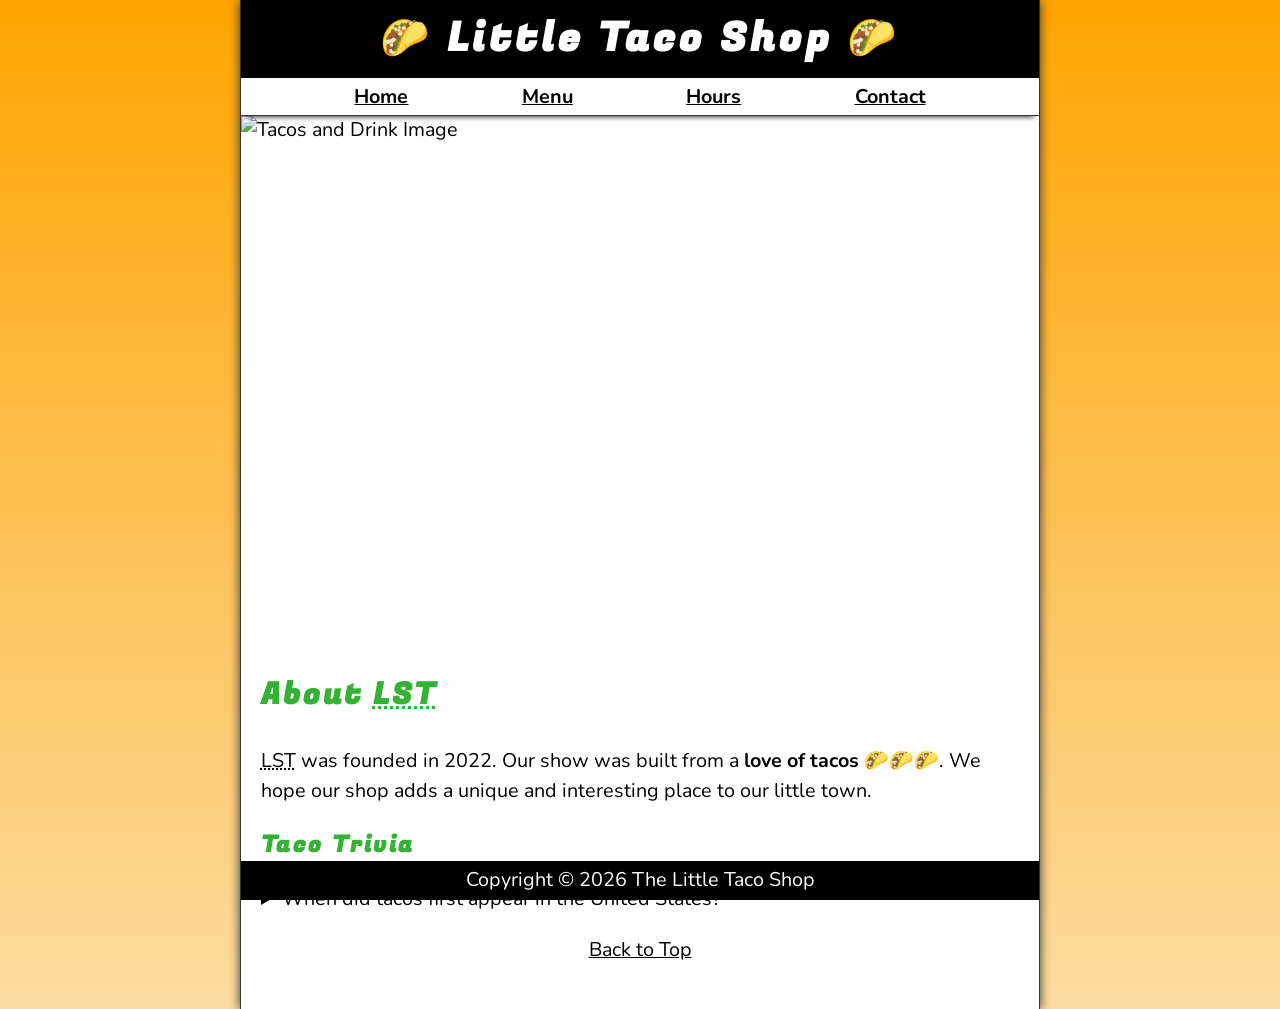
==== about.html @ d2eb625e "Add Little Taco Shop multi-page restaurant website Built a complete multi-page restaurant website wi" ====
<!doctype html>
<html lang="en">
  <head>
    <meta charset="UTF-8" />
    <meta name="viewport" content="width=device-width, initial-scale=1.0" />
    <title>About LST</title>
    <link rel="stylesheet" href="style.css" />
    <script src="main.js" defer></script>
  </head>
  <body>
    <header class="header">
      <h1 class="header__h1">Little Taco Shop</h1>

      <nav class="header__nav">
        <ul class="header__ul">
          <li><a href="index.html">Home</a></li>
          <li><a href="index.html#menu">Menu</a></li>
          <li><a href="hours.html">Hours</a></li>
          <li><a href="contact.html">Contact</a></li>
        </ul>
      </nav>
    </header>

    <section class="hero">
      <figure>
        <img
          src="image/tacos_delicioso_1000x667.png"
          alt="Tacos and Drink Image"
          title="Tacos and Drinks"
          width="1000"
          height="667"
        />
        <figcaption class="offscreen">Try These Delicious Tacos</figcaption>
      </figure>
    </section>

    <main class="main">
      <article id="about" class="main__article about">
        <h2>About <abbr title="Little Taco Shop">LST</abbr></h2>
        <p>
          <abbr title="Little Taco Shop">LST</abbr> was founded in
          <time datetime="2022">2022</time>. Our show was built from a
          <strong>love of tacos</strong> 🌮🌮🌮. We hope our shop adds a unique
          and interesting place to our little town.
        </p>

        <aside class="about__trivia">
          <h3>Taco Trivia</h3>
          <details>
            <summary>When did tacos first appear in the United States?</summary>
            <p class="about__trivia-answer">
              Jeffrey M. Pilcher, taco historian and professor of history at the
              University of Minnesota, says the earlies mention of tacos in the
              United States are in a newspaper from
              <time datetime="1905">1905</time>.
            </p>
            <p>
              (Source:
              <cite>
                <a
                  href="https://www.smithsonianmag.com/arts-culture/where-did-the-taco-come-from-81228162/"
                  >Smithsonian Magazine</a
                ></cite
              >)
            </p>
          </details>
        </aside>
      </article>

      <p class="center">
        <a href="#">Back to Top</a>
      </p>
    </main>

    <footer class="footer">
      <p>
        <span class="nowrap">Copyright &copy; <time id="year"></time></span>
        <span class="nowrap">The Little Taco Shop</span>
      </p>
    </footer>
  </body>
</html>
---- style.css ----
@import url("https://fonts.googleapis.com/css2?family=Fugaz+One&family=Nunito:ital,wght@0,200..1000;1,200..1000&display=swap");

/* || RESET */
*,
*::before,
*::after {
  margin: 0;
  padding: 0;
  box-sizing: border-box;
}

img {
  display: block;
  max-width: 100%;
  height: auto;
}

input,
textarea,
button {
  font: inherit;
}

/* || VARIABLES */
:root {
  /* FONTS */
  --ff: "Nunito", sans-serif;
  --ff-headings: "Fugaz one", cursive;
  --fs: clamp(1rem, 2.2vh, 1.5rem);

  /* COLORS */
  --bg-image: linear-gradient(to bottom, var(--bg), var(--bgcolor-fade));
  --bg: orange;
  --bgcolor-fade: rgb(252, 220, 160);
  --body-bg: #fff;
  --border-color: #333;
  --button-color: #fff;
  --font-color: #000;
  --header-bg-color: #000;
  --header-color: #fff;
  --hero-bg-color: rgba(51, 178, 51, 0.75);
  --hero-color: #fff;
  --highlight-color: rgb(51, 178, 51);
  --link-active: orange;
  --link-color: #000;
  --link-hover: hsla(0, 0%, 0%, 0.6);
  --nav-bg-color: #fff;

  /* STANDARD PADDING */
  --padding-tb: 0.25em;
  --padding-side: 2.5%;

  /* STANDARD MARGIN */
  --margin: clamp(1em, 2.5vh, 1.5em) 0;

  /* BORDER */
  --borders: 1px solid var(--border-color);
  --border-radius: 15px;
}

@media (prefers-color-scheme: dark) {
  :root {
    --bg: #000;
    --bgcolor-fade: gray;
    --body-bg: #333;
    --border-color: whitesmoke;
    --button-color: #000;
    --font-color: whitesmoke;
    --header-color: whitesmoke;
    --hero-color: #333;
    --highlight-color: whitesmoke;
    --link-active: rgb(252, 200, 103);
    --link-color: whitesmoke;
    --link-hover: orange;
    --nav-bg-color: rgb(20, 20, 20);
  }
}

/* || UTILITY CLASSES */
.offscreen {
  position: absolute;
  left: -10000000px;
}

.nowrap {
  white-space: nowrap;
}

.center {
  text-align: center;
}

/* || GENERAL STYLE */
html {
  scroll-behavior: smooth;
  font-size: var(--fs);
  font-family: var(--ff);
  background-color: var(--bg);
  background-image: var(--bg-image);
}

body {
  background-color: var(--body-bg);
  color: var(--font-color);
  min-height: 100vh;
  max-width: 800px;
  margin: 0 auto;
  border-left: var(--borders);
  border-right: var(--borders);
  box-shadow: 0 0 10px var(--border-color);
}

h1,
h2,
h3 {
  font-family: var(--ff-headings);
  letter-spacing: 0.1em;
}

h2,
h3 {
  margin-bottom: 1em;
  color: var(--highlight-color);
}

p {
  line-height: 1.5;
}

a:any-link {
  color: var(--link-color);
}

a:is(:hover, :focus-visible) {
  color: var(--link-hover);
}

a:active {
  color: var(--link-active);
}

/* || HEADER */
.header {
  position: sticky;
  top: 0;
  z-index: 1;
}

.header__h1 {
  text-align: center;
  background-color: var(--header-bg-color);
  color: var(--header-color);
  padding: var(--padding-tb) var(--padding-side);
}

.header__nav {
  background-color: var(--nav-bg-color);
  border-bottom: var(--borders);
  font-weight: bold;
  box-shadow: 0 6px 5px -5px var(--border-color);
}

.header__ul {
  padding: var(--padding-tb) var(--padding-side);
  list-style: none;
  display: flex;
  justify-content: space-evenly;
  gap: 1rem;
}

/* || HERO */
.hero {
  position: relative;
}

.hero__h2 {
  color: var(--hero-color);
  background-color: var(--hero-bg-color);
  padding: 0.25em 0.5em;
  box-shadow: 2px 2px 5px var(--border-color);
  position: absolute;
  top: -100px;
  left: 20px;
  animation: showWelcome 0.5s ease-in-out 1s forwards;
}

@keyframes showWelcome {
  0% {
    top: -20px;
    transform: skew(0deg, -5deg) scaleY(0);
  }
  80% {
    top: 30px;
    transform: skew(10deg, -5deg) scaleY(1.2);
  }
  100% {
    top: 20px;
    transform: skew(-10deg, -5deg) scaleY(1);
  }
}

/* || FOOTER */
.footer {
  position: sticky;
  bottom: 0;
  background-color: var(--header-bg-color);
  color: var(--header-color);
  text-align: center;
  padding: var(--padding-tb) var(--padding-side);
}

/* Main */
.main {
  padding: var(--padding-tb) var(--padding-side);
}

.main__article {
  scroll-padding-top: 6.5rem;
  margin: var(--margin);
}

.main__article:first-child {
  margin-top: 1rem;
}

.main__article:last-child {
  min-height: calc(100vh - 20rem);
}

.about__trivia {
  margin: var(--margin);
}

.about__trivia-answer {
  margin-top: 1em;
}

/* || CONTACT */
.contact__h2 {
  margin: 0;
}

.contact__fieldset {
  border: none;
}

.contact__p {
  margin: 1em 0;
}

.contact__label {
  display: block;
  font-weight: bold;
}

.contact__input,
.contact__textarea {
  padding: 0.5em;
  border-radius: var(--border-radius);
  border-width: 2px;
  width: 100%;
}

.contact__button {
  padding: 0.5em;
  border-radius: var(--border-radius);
  background-color: var(--highlight-color);
  color: var(--button-color);
  font-weight: bold;
}

/* || MENU */
thead,
tbody,
tfoot,
tr {
  display: contents;
}

.menu__container {
  display: grid;
  grid-template-columns: repeat(3, 1fr);
  grid-template-areas:
    "hd1 hd2 hd3"
    "cr cr1 cr1p"
    "cr cr2 cr2p"
    "cr cr3 cr3p"
    "sf sf1 sf1p"
    "sf sf2 sf2p"
    "sf sf3 sf3p"
    "cs cs cs";
  gap: 0.1em;
  margin-bottom: 1em;
}

.menu__cr {
  grid-area: cr;
}

.menu__soft {
  grid-area: sf;
}

.menu__cs {
  grid-area: cs;
}

.menu__header:nth-child(1) {
  grid-area: hd1;
}
.menu__header:nth-child(2) {
  grid-area: hd2;
}
.menu__header:nth-child(3) {
  grid-area: hd3;
}

.cr1 {
  grid-area: cr1;
}
.cr1p {
  grid-area: cr1p;
}
.cr2 {
  grid-area: cr2;
}
.cr2p {
  grid-area: cr2p;
}
.cr3 {
  grid-area: cr3;
}
.cr3p {
  grid-area: cr3p;
}

.sf1 {
  grid-area: sf1;
}
.sf1p {
  grid-area: sf1p;
}
.sf2 {
  grid-area: sf2;
}
.sf2p {
  grid-area: sf2p;
}
.sf3 {
  grid-area: sf3;
}
.sf3p {
  grid-area: sf3p;
}

.menu__cr,
.menu__soft,
.menu__cs,
.menu__header {
  color: var(--highlight-color);
  font-weight: bold;
  height: 100%;
  display: grid;
  place-content: center;
}

.menu__cr,
.menu__soft {
  grid-row: span 3;
}

.menu__header {
  border: var(--borders);
}

.menu__header,
.menu__item {
  width: 100%;
  padding: 1em;
  border: medium ridge var(--border-color);
}

.menu__item {
  display: grid;
  place-content: center;
}

thead th:first-child {
  border-top-left-radius: var(--border-radius);
}

thead th:last-child {
  border-top-right-radius: var(--border-radius);
}

tfoot td {
  border-bottom-left-radius: var(--border-radius);
  border-bottom-right-radius: var(--border-radius);
}

@media screen and (min-width: 675px) {
  .header__h1::before {
    content: "🌮 ";
  }

  .header__h1::after {
    content: " 🌮";
  }
}

@media screen and (min-width: 576px) {
  .menu__header,
  .menu__cr,
  .menu__soft {
    font-size: 123%;
  }
}
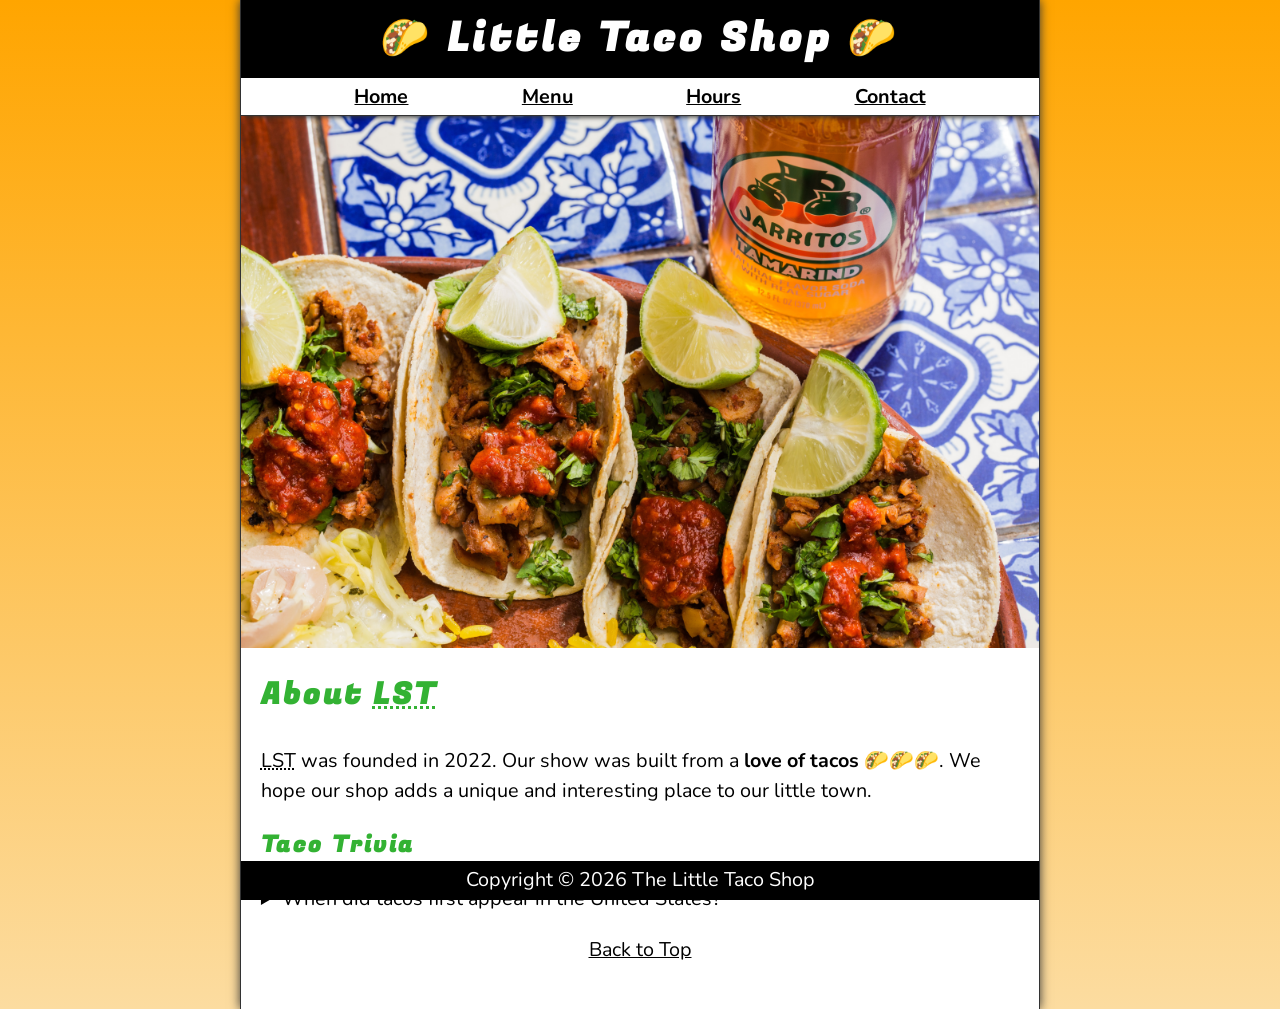
==== commit ef409e2a: "Add Little Taco Shop multi-page restaurant website Built a complete multi-page restaurant website wi" ====
--- a/about.html
+++ b/about.html
@@ -4,6 +4,7 @@
     <meta charset="UTF-8" />
     <meta name="viewport" content="width=device-width, initial-scale=1.0" />
     <title>About LST</title>
+    <link rel="icon" href="image/favicon.ico" type="image/x-icon" />
     <link rel="stylesheet" href="style.css" />
     <script src="main.js" defer></script>
   </head>
